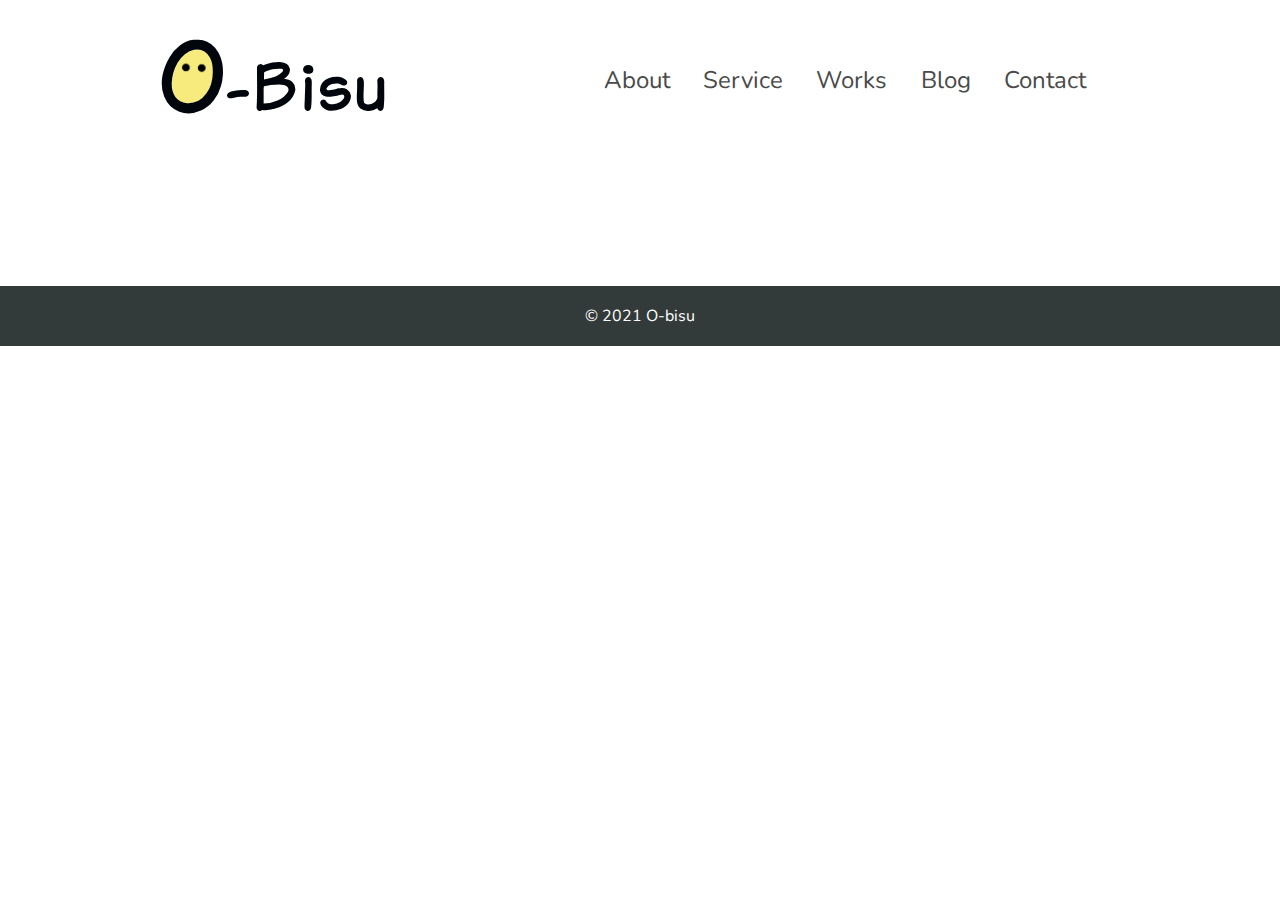
==== author.html @ a60bfc4c "20210718" ====
<!DOCTYPE html>
<html lang="ja">
<head>
  <meta charset="UTF-8">
  <meta name="viewport" content="width=device-width, initial-scale=1.0">
  <meta name="description" content="o-bisu.com">
  <meta name="keywords" content="">
  <title>o-bisu.com</title>
  <!-- Font -->
  <link rel="preconnect" href="https://fonts.googleapis.com">
  <link rel="preconnect" href="https://fonts.gstatic.com" crossorigin>
  <link href="https://fonts.googleapis.com/css2?family=Nunito&display=swap" rel="stylesheet">
  <link href="https://fonts.googleapis.com/css2?family=Nunito:wght@700&display=swap" rel="stylesheet">
  <!-- CSS -->
  <link rel="stylesheet" href="scss/style.css">
</head>

<body class="l-body">

  <header class="p-header">
    <h1 class="p-header__logo"><img src="/images/index_header-logo.svg"></h1>
    <nav class="p-header__nav">
      <ul>
        <li><a href="">About</a></li>
        <li><a href="">Service</a></li>
        <li><a href="">Works</a></li>
        <li><a href="">Blog</a></li>
        <li><a href="">Contact</a></li>
      </ul>
    </nav>
      <button class="p-header__menu-button" id="btn01">
        <span></span>
        <span></span>
        <span></span>
      </button>
  </header>

  <main class="l-main">
    
    <article class="p-profile">
      <img src="/images/author_profile-photo.jpg">
      <div class="p-profile__content-block">
        <h3>Profile</h3>
        <p>ここに本文が入ります。ここに本文が入ります。ここに本文が入ります。ここに本文が入ります。ここに本文が入ります。ここに本文が入ります。ここに本文が入ります。ここに本文が入ります。ここに本文が入ります。ここに本文が入ります。ここに本文が入ります。ここに本文が入ります。ここに本文が入ります。ここに本文が入ります。ここに本文が入ります。ここに本文が入ります。ここに本文が入ります。ここに本文が入ります。ここに本文が入ります。ここに本文が入ります。ここに本文が入ります。ここに本文が入ります。ここに本文が入ります。ここに本文が入ります。ここに本文が入ります。ここに本文が入ります。ここに本文が入ります。ここに本文が入ります。ここに本文が入ります。ここに本文が入ります。ここに本文が入ります。ここに本文が入ります。ここに本文が入ります。ここに本文が入ります。ここに本文が入ります。ここに本文が入ります。ここに本文が入ります。ここに本文が入ります。ここに本文が入ります。ここに本文が入ります。ここに本文が入ります。ここに本文が入ります。ここに本文が入ります。ここに本文が入ります。ここに本文が入ります。ここに本文が入ります。ここに本文が入ります。ここに本文が入ります。ここに本文が入ります。</p>
      </div>
    </article>

  </main>

  <footer class="p-footer">
    <p>© 2021 O-bisu</p>
  </footer>

  <script src="js/jquery.min.js"></script>
  <script src="js/slick.js"></script>
  <script src="js/slick.min.js"></script>
  <script src="js/script.js"></script>
</body>
</html>
---- scss/style.css ----
@charset "UTF-8";
/* --------------------------------------------------------
foundation
-------------------------------------------------------- */
/*!
 * ress.css • v4.0.0
 * MIT License
 * github.com/filipelinhares/ress
 */
/* # =================================================================
   # Global selectors
   # ================================================================= */
html {
  -webkit-box-sizing: border-box;
          box-sizing: border-box;
  -webkit-text-size-adjust: 100%;
  /* Prevent adjustments of font size after orientation changes in iOS */
  word-break: normal;
  -moz-tab-size: 4;
  -o-tab-size: 4;
     tab-size: 4;
}

*,
::before,
::after {
  background-repeat: no-repeat;
  /* Set `background-repeat: no-repeat` to all elements and pseudo elements */
  -webkit-box-sizing: inherit;
          box-sizing: inherit;
}

::before,
::after {
  text-decoration: inherit;
  /* Inherit text-decoration and vertical align to ::before and ::after pseudo elements */
  vertical-align: inherit;
}

* {
  padding: 0;
  /* Reset `padding` and `margin` of all elements */
  margin: 0;
}

/* # =================================================================
   # General elements
   # ================================================================= */
hr {
  overflow: visible;
  /* Show the overflow in Edge and IE */
  height: 0;
  /* Add the correct box sizing in Firefox */
  color: inherit;
  /* Correct border color in Firefox. */
}

details,
main {
  display: block;
  /* Render the `main` element consistently in IE. */
}

summary {
  display: list-item;
  /* Add the correct display in all browsers */
}

small {
  font-size: 80%;
  /* Set font-size to 80% in `small` elements */
}

[hidden] {
  display: none;
  /* Add the correct display in IE */
}

abbr[title] {
  border-bottom: none;
  /* Remove the bottom border in Chrome 57 */
  /* Add the correct text decoration in Chrome, Edge, IE, Opera, and Safari */
  text-decoration: underline;
  -webkit-text-decoration: underline dotted;
          text-decoration: underline dotted;
}

a {
  background-color: transparent;
  /* Remove the gray background on active links in IE 10 */
}

a:active,
a:hover {
  outline-width: 0;
  /* Remove the outline when hovering in all browsers */
}

code,
kbd,
pre,
samp {
  font-family: monospace, monospace;
  /* Specify the font family of code elements */
}

pre {
  font-size: 1em;
  /* Correct the odd `em` font sizing in all browsers */
}

b,
strong {
  font-weight: bolder;
  /* Add the correct font weight in Chrome, Edge, and Safari */
}

/* https://gist.github.com/unruthless/413930 */
sub,
sup {
  font-size: 75%;
  line-height: 0;
  position: relative;
  vertical-align: baseline;
}

sub {
  bottom: -0.25em;
}

sup {
  top: -0.5em;
}

table {
  border-color: inherit;
  /* Correct border color in all Chrome, Edge, and Safari. */
  text-indent: 0;
  /* Remove text indentation in Chrome, Edge, and Safari */
}

/* # =================================================================
   # Forms
   # ================================================================= */
input {
  border-radius: 0;
}

/* Replace pointer cursor in disabled elements */
[disabled] {
  cursor: default;
}

[type='number']::-webkit-inner-spin-button,
[type='number']::-webkit-outer-spin-button {
  height: auto;
  /* Correct the cursor style of increment and decrement buttons in Chrome */
}

[type='search'] {
  -webkit-appearance: textfield;
  /* Correct the odd appearance in Chrome and Safari */
  outline-offset: -2px;
  /* Correct the outline style in Safari */
}

[type='search']::-webkit-search-decoration {
  -webkit-appearance: none;
  /* Remove the inner padding in Chrome and Safari on macOS */
}

textarea {
  overflow: auto;
  /* Internet Explorer 11+ */
  resize: vertical;
  /* Specify textarea resizability */
}

button,
input,
optgroup,
select,
textarea {
  font: inherit;
  /* Specify font inheritance of form elements */
}

optgroup {
  font-weight: bold;
  /* Restore the font weight unset by the previous rule */
}

button {
  overflow: visible;
  /* Address `overflow` set to `hidden` in IE 8/9/10/11 */
}

button,
select {
  text-transform: none;
  /* Firefox 40+, Internet Explorer 11- */
}

/* Apply cursor pointer to button elements */
button,
[type='button'],
[type='reset'],
[type='submit'],
[role='button'] {
  cursor: pointer;
  color: inherit;
}

/* Remove inner padding and border in Firefox 4+ */
button::-moz-focus-inner,
[type='button']::-moz-focus-inner,
[type='reset']::-moz-focus-inner,
[type='submit']::-moz-focus-inner {
  border-style: none;
  padding: 0;
}

/* Replace focus style removed in the border reset above */
button:-moz-focusring,
[type='button']::-moz-focus-inner,
[type='reset']::-moz-focus-inner,
[type='submit']::-moz-focus-inner {
  outline: 1px dotted ButtonText;
}

button,
html [type='button'],
[type='reset'],
[type='submit'] {
  -webkit-appearance: button;
  /* Correct the inability to style clickable types in iOS */
}

/* Remove the default button styling in all browsers */
button,
input,
select,
textarea {
  background-color: transparent;
  border-style: none;
}

a:focus,
button:focus,
input:focus,
select:focus,
textarea:focus {
  outline-width: 0;
}

/* Style select like a standard input */
select {
  -moz-appearance: none;
  /* Firefox 36+ */
  -webkit-appearance: none;
  /* Chrome 41+ */
}

select::-ms-expand {
  display: none;
  /* Internet Explorer 11+ */
}

select::-ms-value {
  color: currentColor;
  /* Internet Explorer 11+ */
}

legend {
  border: 0;
  /* Correct `color` not being inherited in IE 8/9/10/11 */
  color: inherit;
  /* Correct the color inheritance from `fieldset` elements in IE */
  display: table;
  /* Correct the text wrapping in Edge and IE */
  max-width: 100%;
  /* Correct the text wrapping in Edge and IE */
  white-space: normal;
  /* Correct the text wrapping in Edge and IE */
  max-width: 100%;
  /* Correct the text wrapping in Edge 18- and IE */
}

::-webkit-file-upload-button {
  /* Correct the inability to style clickable types in iOS and Safari */
  -webkit-appearance: button;
  color: inherit;
  font: inherit;
  /* Change font properties to `inherit` in Chrome and Safari */
}

/* # =================================================================
   # Specify media element style
   # ================================================================= */
img {
  border-style: none;
  /* Remove border when inside `a` element in IE 8/9/10 */
}

/* Add the correct vertical alignment in Chrome, Firefox, and Opera */
progress {
  vertical-align: baseline;
}

/* # =================================================================
   # Accessibility
   # ================================================================= */
/* Specify the progress cursor of updating elements */
[aria-busy='true'] {
  cursor: progress;
}

/* Specify the pointer cursor of trigger elements */
[aria-controls] {
  cursor: pointer;
}

/* Specify the unstyled cursor of disabled, not-editable, or otherwise inoperable elements */
[aria-disabled='true'] {
  cursor: default;
}

html, body {
  position: relative;
  min-height: 100%;
}

h2 {
  font-size: 2.25rem;
  text-align: center;
  margin-bottom: 100px;
}

@media screen and (max-width: 834px) {
  h2 {
    margin-bottom: 30px;
  }
}

/* Slider */
.slick-slider {
  position: relative;
  display: block;
  -webkit-box-sizing: border-box;
          box-sizing: border-box;
  -webkit-touch-callout: none;
  -webkit-user-select: none;
  -moz-user-select: none;
  -ms-user-select: none;
  user-select: none;
  -ms-touch-action: pan-y;
  touch-action: pan-y;
  -webkit-tap-highlight-color: transparent;
}

.slick-list {
  position: relative;
  overflow: hidden;
  display: block;
  margin: 0;
  padding: 0;
}

.slick-list:focus {
  outline: none;
}

.slick-list.dragging {
  cursor: pointer;
  cursor: hand;
}

.slick-slider .slick-track,
.slick-slider .slick-list {
  -webkit-transform: translate3d(0, 0, 0);
  transform: translate3d(0, 0, 0);
}

.slick-track {
  position: relative;
  left: 0;
  top: 0;
  display: block;
  margin-left: auto;
  margin-right: auto;
}

.slick-track:before, .slick-track:after {
  content: "";
  display: table;
}

.slick-track:after {
  clear: both;
}

.slick-loading .slick-track {
  visibility: hidden;
}

.slick-slide {
  float: left;
  height: 100%;
  min-height: 1px;
  display: none;
}

[dir="rtl"] .slick-slide {
  float: right;
}

.slick-slide img {
  display: block;
}

.slick-slide.slick-loading img {
  display: none;
}

.slick-slide.dragging img {
  pointer-events: none;
}

.slick-initialized .slick-slide {
  display: block;
}

.slick-loading .slick-slide {
  visibility: hidden;
}

.slick-vertical .slick-slide {
  display: block;
  height: auto;
  border: 1px solid transparent;
}

.slick-arrow.slick-hidden {
  display: none;
}

/* Slider */
.slick-loading .slick-list {
  background: #fff url("./ajax-loader.gif") center center no-repeat;
}

/* Icons */
@font-face {
  font-family: "slick";
  src: url("./fonts/slick.eot");
  src: url("./fonts/slick.eot?#iefix") format("embedded-opentype"), url("./fonts/slick.woff") format("woff"), url("./fonts/slick.ttf") format("truetype"), url("./fonts/slick.svg#slick") format("svg");
  font-weight: normal;
  font-style: normal;
}

/* Arrows */
.slick-prev,
.slick-next {
  position: absolute;
  display: block;
  height: 20px;
  width: 20px;
  line-height: 0px;
  font-size: 0px;
  cursor: pointer;
  background: transparent;
  color: transparent;
  top: 50%;
  -webkit-transform: translate(0, -50%);
  transform: translate(0, -50%);
  padding: 0;
  border: none;
  outline: none;
}

.slick-prev:hover, .slick-prev:focus,
.slick-next:hover,
.slick-next:focus {
  outline: none;
  background: transparent;
  color: transparent;
}

.slick-prev:hover:before, .slick-prev:focus:before,
.slick-next:hover:before,
.slick-next:focus:before {
  opacity: 1;
}

.slick-prev.slick-disabled:before,
.slick-next.slick-disabled:before {
  opacity: 0.25;
}

.slick-prev:before,
.slick-next:before {
  font-family: "slick";
  font-size: 20px;
  line-height: 1;
  color: white;
  opacity: 0.75;
  -webkit-font-smoothing: antialiased;
  -moz-osx-font-smoothing: grayscale;
}

.slick-prev {
  left: -25px;
}

[dir="rtl"] .slick-prev {
  left: auto;
  right: -25px;
}

.slick-prev:before {
  content: "←";
}

[dir="rtl"] .slick-prev:before {
  content: "→";
}

.slick-next {
  right: -25px;
}

[dir="rtl"] .slick-next {
  left: -25px;
  right: auto;
}

.slick-next:before {
  content: "→";
}

[dir="rtl"] .slick-next:before {
  content: "←";
}

/* Dots */
.slick-dotted.slick-slider {
  margin-bottom: 30px;
}

.slick-dots {
  position: absolute;
  bottom: -25px;
  list-style: none;
  display: block;
  text-align: center;
  padding: 0;
  margin: 0;
  width: 100%;
}

.slick-dots li {
  position: relative;
  display: inline-block;
  height: 20px;
  width: 20px;
  margin: 0 5px;
  padding: 0;
  cursor: pointer;
}

.slick-dots li button {
  border: 0;
  background: transparent;
  display: block;
  height: 20px;
  width: 20px;
  outline: none;
  line-height: 0px;
  font-size: 0px;
  color: transparent;
  padding: 5px;
  cursor: pointer;
}

.slick-dots li button:hover, .slick-dots li button:focus {
  outline: none;
}

.slick-dots li button:hover:before, .slick-dots li button:focus:before {
  opacity: 1;
}

.slick-dots li button:before {
  position: absolute;
  top: 0;
  left: 0;
  content: "•";
  width: 20px;
  height: 20px;
  font-family: "slick";
  font-size: 6px;
  line-height: 20px;
  text-align: center;
  color: black;
  opacity: 0.25;
  -webkit-font-smoothing: antialiased;
  -moz-osx-font-smoothing: grayscale;
}

.slick-dots li.slick-active button:before {
  color: black;
  opacity: 0.75;
}

/* --------------------------------------------------------
layout
-------------------------------------------------------- */
.l-body {
  font-family: 'Nunito', sans-serif;
  font-size: 62.5%;
  color: #4A4A4A;
}

.l-body__content-area {
  padding: 0 12.612%;
}

@media screen and (max-width: 390px) {
  .l-body__content-area {
    padding: 0 5.365%;
  }
}

.l-body__fade-layer.active {
  position: absolute;
  z-index: 9;
  top: 0;
  left: 0;
  width: 100%;
  height: 100%;
  background-color: rgba(0, 0, 0, 0.5);
  visibility: visible;
}

/* --------------------------------------------------------
project
-------------------------------------------------------- */
.p-header {
  display: -webkit-box;
  display: -ms-flexbox;
  display: flex;
  position: fixed;
  top: 0;
  z-index: 10;
  -webkit-box-align: center;
      -ms-flex-align: center;
          align-items: center;
  background-color: #fff;
  padding: 10px 12.5459% 0;
  height: 150px;
  width: 100%;
}

@media screen and (max-width: 834px) {
  .p-header {
    -webkit-box-pack: justify;
        -ms-flex-pack: justify;
            justify-content: space-between;
    padding: 10px 20px 0 20px;
    height: 80px;
  }
}

.p-header__logo > img {
  width: 225px;
}

@media screen and (max-width: 834px) {
  .p-header__logo > img {
    width: 120px;
  }
}

.p-header__nav {
  margin-left: auto;
}

@media screen and (max-width: 834px) {
  .p-header__nav {
    display: none;
    margin-left: 0;
  }
}

.p-header__nav > ul {
  display: -webkit-box;
  display: -ms-flexbox;
  display: flex;
  -webkit-box-pack: end;
      -ms-flex-pack: end;
          justify-content: flex-end;
  -webkit-box-align: center;
      -ms-flex-align: center;
          align-items: center;
  list-style: none;
  height: 140px;
}

@media screen and (max-width: 834px) {
  .p-header__nav > ul {
    display: block;
    list-style: none;
    position: absolute;
    top: 80px;
    left: 50%;
    -webkit-transform: translateX(-50%);
            transform: translateX(-50%);
    width: 100%;
    text-align: center;
  }
}

.p-header__nav li > a {
  display: inline;
  padding: 0;
  margin: 0 2.604165vw 0 0;
  height: 100%;
  width: 100%;
  color: #4A4A4A;
  text-decoration: none;
  font-size: 1.5rem;
}

@media screen and (max-width: 834px) {
  .p-header__nav li > a {
    display: block;
    background-color: #fff;
    padding: 19px 0;
    margin: 0 auto;
  }
}

@media screen and (max-width: 834px) {
  .p-header__nav li:nth-of-type(1) > a {
    padding: 49px 0 19px 0;
    margin: 0 auto;
  }
}

@media screen and (max-width: 834px) {
  .p-header__nav li > a:hover {
    background-color: #F7F8DA;
    -webkit-transition: all .5s;
    transition: all .5s;
  }
}

@media screen and (max-width: 834px) and (max-width: 834px) {
  .p-header__menu-button {
    position: relative;
    margin-top: -26px;
    width: 50px;
    height: 30px;
    cursor: pointer;
  }
  .p-header__menu-button span {
    position: absolute;
    right: 0;
    width: 100%;
    height: 4px;
    background-color: #4A4A4A;
    border-radius: 4px;
  }
  .p-header__menu-button, .p-header__menu-button span {
    display: inline-block;
    -webkit-transition: all .5s;
    transition: all .5s;
    -webkit-box-sizing: border-box;
            box-sizing: border-box;
  }
  .p-header__menu-button, .p-header__menu-button > span:nth-of-type(1) {
    top: 0;
  }
  .p-header__menu-button, .p-header__menu-button > span:nth-of-type(2) {
    top: 13px;
  }
  .p-header__menu-button, .p-header__menu-button > span:nth-of-type(3) {
    bottom: 0;
  }
  #btn01.active {
    -webkit-transform: rotate(360deg);
    transform: rotate(360deg);
  }
  #btn01.active span:nth-of-type(1) {
    -webkit-transform: translateY(13px) rotate(-45deg);
    transform: translateY(13px) rotate(-45deg);
  }
  #btn01.active span:nth-of-type(2) {
    -webkit-transform: translateY(0) rotate(45deg);
    transform: translateY(0) rotate(45deg);
  }
  #btn01.active span:nth-of-type(3) {
    opacity: 0;
  }
}

.p-main-visual {
  position: relative;
  margin-top: 80px;
}

.p-main-visual > img {
  position: absolute;
  height: 650px;
  width: 100%;
  -o-object-fit: cover;
     object-fit: cover;
}

@media screen and (max-width: 834px) {
  .p-main-visual > img {
    height: 185px;
  }
}

.p-main-visual > p {
  position: absolute;
  top: 50%;
  width: 100%;
  padding: 0 20px;
  font-size: 3.125rem;
  text-align: center;
}

@media screen and (max-width: 390px) {
  .p-main-visual > p {
    top: 120px;
    font-size: 1.875rem;
  }
}

.p-main-visual::after {
  display: block;
  content: "";
  background-color: #fff;
  height: 650px;
  width: 100%;
}

@media screen and (max-width: 834px) {
  .p-main-visual::after {
    height: 185px;
  }
}

.p-main-visual__catchcopy {
  text-align: center;
}

.p-main-visual__catchcopy > p:nth-child(1) {
  padding: 6.991% 0 0 0;
  font-size: 1.625rem;
}

@media screen and (max-width: 834px) {
  .p-main-visual__catchcopy > p:nth-child(1) {
    padding: 8.18418% 0 0 0;
  }
}

@media screen and (max-width: 390px) {
  .p-main-visual__catchcopy > p:nth-child(1) {
    font-size: 1.25rem;
    padding: 15.018% 0 0 0;
  }
}

.p-main-visual__catchcopy > p:nth-child(2) {
  padding: 2.0973% 0 6.991% 0;
}

@media screen and (max-width: 834px) {
  .p-main-visual__catchcopy > p:nth-child(2) {
    padding: 4.911% 0 8.1842% 0;
  }
}

@media screen and (max-width: 390px) {
  .p-main-visual__catchcopy > p:nth-child(2) {
    padding: 9.01% 0 15.018% 0;
  }
}

.p-service {
  padding: 5.2553% 12.6124% 5.2553% 12.6124%;
  margin-bottom: 100px;
  text-align: center;
  background-color: #F7F8DA;
}

@media screen and (max-width: 834px) {
  .p-service {
    padding: 30px 0 50px 0;
  }
}

.p-service__logo {
  position: absolute;
  top: 50%;
  left: 50%;
  -webkit-transform: translate(-50%, -50%);
          transform: translate(-50%, -50%);
  width: 100%;
  max-width: 60%;
}

.p-service__item-wrapper {
  display: -webkit-box;
  display: -ms-flexbox;
  display: flex;
  -webkit-box-pack: justify;
      -ms-flex-pack: justify;
          justify-content: space-between;
  list-style: none;
  padding: 0 7.6763%;
}

@media screen and (max-width: 834px) {
  .p-service__item-wrapper {
    display: block;
    padding: 0;
  }
}

.p-service__item-block > p:nth-of-type(1) {
  max-width: 300px;
  padding: 6.282% 0 0 0;
  margin: 0 auto;
  font-size: 1.25rem;
}

@media screen and (max-width: 834px) {
  .p-service__item-block > p:nth-of-type(1) {
    padding: 9.01% 18.23845%  0 18.23845%;
    max-width: 100%;
  }
}

@media screen and (max-width: 390px) {
  .p-service__item-block > p:nth-of-type(1) {
    padding: 9.01% 20px 0 20px;
  }
}

.p-service__item-block > p:nth-of-type(2) {
  max-width: 300px;
  font-size: 1rem;
  padding: 3.1413% 0 0 0;
}

@media screen and (max-width: 834px) {
  .p-service__item-block > p:nth-of-type(2) {
    max-width: 100%;
    padding: 4.507% 18.23845% 6.1208% 18.23845%;
  }
}

@media screen and (max-width: 390px) {
  .p-service__item-block > p:nth-of-type(2) {
    padding: 4.507% 20px 15.018% 20px;
  }
}

.p-service__item-block__spacer {
  position: relative;
  height: 300px;
  width: 100%;
  max-width: 300px;
  margin: 0 auto;
  border: 1px solid #4A4A4A;
  border-radius: 50%;
}

.p-works__grid {
  display: -webkit-box;
  display: -ms-flexbox;
  display: flex;
  -webkit-box-pack: justify;
      -ms-flex-pack: justify;
          justify-content: space-between;
  margin: 0 13.663% 100px 13.663%;
}

@media screen and (max-width: 834px) {
  .p-works__grid {
    margin: 0 0 100px 0;
  }
}

.p-works__grid img {
  -o-object-fit: cover;
     object-fit: cover;
  padding: 2.162%;
  height: 250px;
  width: 100%;
}

@media screen and (max-width: 834px) {
  .p-works__grid img {
    padding: 0;
    height: 100%;
  }
}

.slick-prev:before, .slick-next:before {
  color: #333B3A;
  font-size: 40px;
}

.slick-prev {
  left: -50px;
  z-index: 100;
}

.slick-next {
  right: -30px;
}

.p-news {
  padding: 0 12.612%;
  margin-top: 200px;
}

@media screen and (max-width: 834px) {
  .p-news {
    padding: 0;
    margin-top: 0;
  }
}

.p-news > ul {
  margin-bottom: 100px;
}

@media screen and (max-width: 834px) {
  .p-news > ul {
    display: -webkit-box;
    display: -ms-flexbox;
    display: flex;
    -webkit-box-orient: vertical;
    -webkit-box-direction: normal;
        -ms-flex-direction: column;
            flex-direction: column;
  }
}

.p-news li {
  display: -webkit-box;
  display: -ms-flexbox;
  display: flex;
  height: 5.78125vw;
  -webkit-box-align: center;
      -ms-flex-align: center;
          align-items: center;
}

@media screen and (max-width: 834px) {
  .p-news li {
    display: block;
    height: 100%;
  }
}

.p-news li:nth-of-type(odd) {
  background-color: #F7F8DA;
}

@media screen and (max-width: 834px) {
  .p-news li p {
    height: 6.65552vw;
  }
}

@media screen and (max-width: 390px) {
  .p-news li p {
    height: 14.230769vw;
  }
}

.p-news li p:nth-of-type(1) {
  padding: 0 0 0 4.6176%;
  font-size: 1.125rem;
  font-weight: bold;
}

@media screen and (max-width: 834px) {
  .p-news li p:nth-of-type(1) {
    padding: 3.06073% 20px 0 20px;
    font-size: 2.15827vw;
  }
}

@media screen and (max-width: 390px) {
  .p-news li p:nth-of-type(1) {
    padding: 5% 20px 0 20px;
    font-size: 4.61538vw;
  }
}

.p-news li p:nth-of-type(2) {
  padding: 0 0 0 4.6176%;
  font-size: 0.937988vw;
  overflow: hidden;
}

@media screen and (max-width: 834px) {
  .p-news li p:nth-of-type(2) {
    padding: 0 20px 0 20px;
    font-size: 2.15827vw;
  }
}

@media screen and (max-width: 390px) {
  .p-news li p:nth-of-type(2) {
    padding: 0 20px 0 20px;
    font-size: 4.10256vw;
  }
}

.p-footer {
  display: -webkit-box;
  display: -ms-flexbox;
  display: flex;
  -webkit-box-align: center;
      -ms-flex-align: center;
          align-items: center;
  -webkit-box-pack: center;
      -ms-flex-pack: center;
          justify-content: center;
  height: 60px;
  margin-top: 180px;
  background-color: #333B3A;
}

.p-footer > p {
  font-size: 1rem;
  color: #fff;
}

/* --------------------------------------------------------
component
-------------------------------------------------------- */
.c-button__contact {
  display: block;
  padding: 2.4833% 8.0702%;
  width: 60%;
  margin: 0 auto;
  background-color: #38572B;
  border-radius: 10px;
}

@media screen and (max-width: 834px) {
  .c-button__contact {
    width: 100%;
    padding: 5.23788%;
  }
}

@media screen and (max-width: 390px) {
  .c-button__contact {
    padding: 9.6142%;
  }
}

.c-button__contact > a {
  color: #fff;
  font-size: 1.125rem;
  font-weight: bold;
  text-decoration: none;
}

@media screen and (max-width: 834px) {
  .c-button__contact > a {
    font-size: 0.75rem;
  }
}
/*# sourceMappingURL=style.css.map */
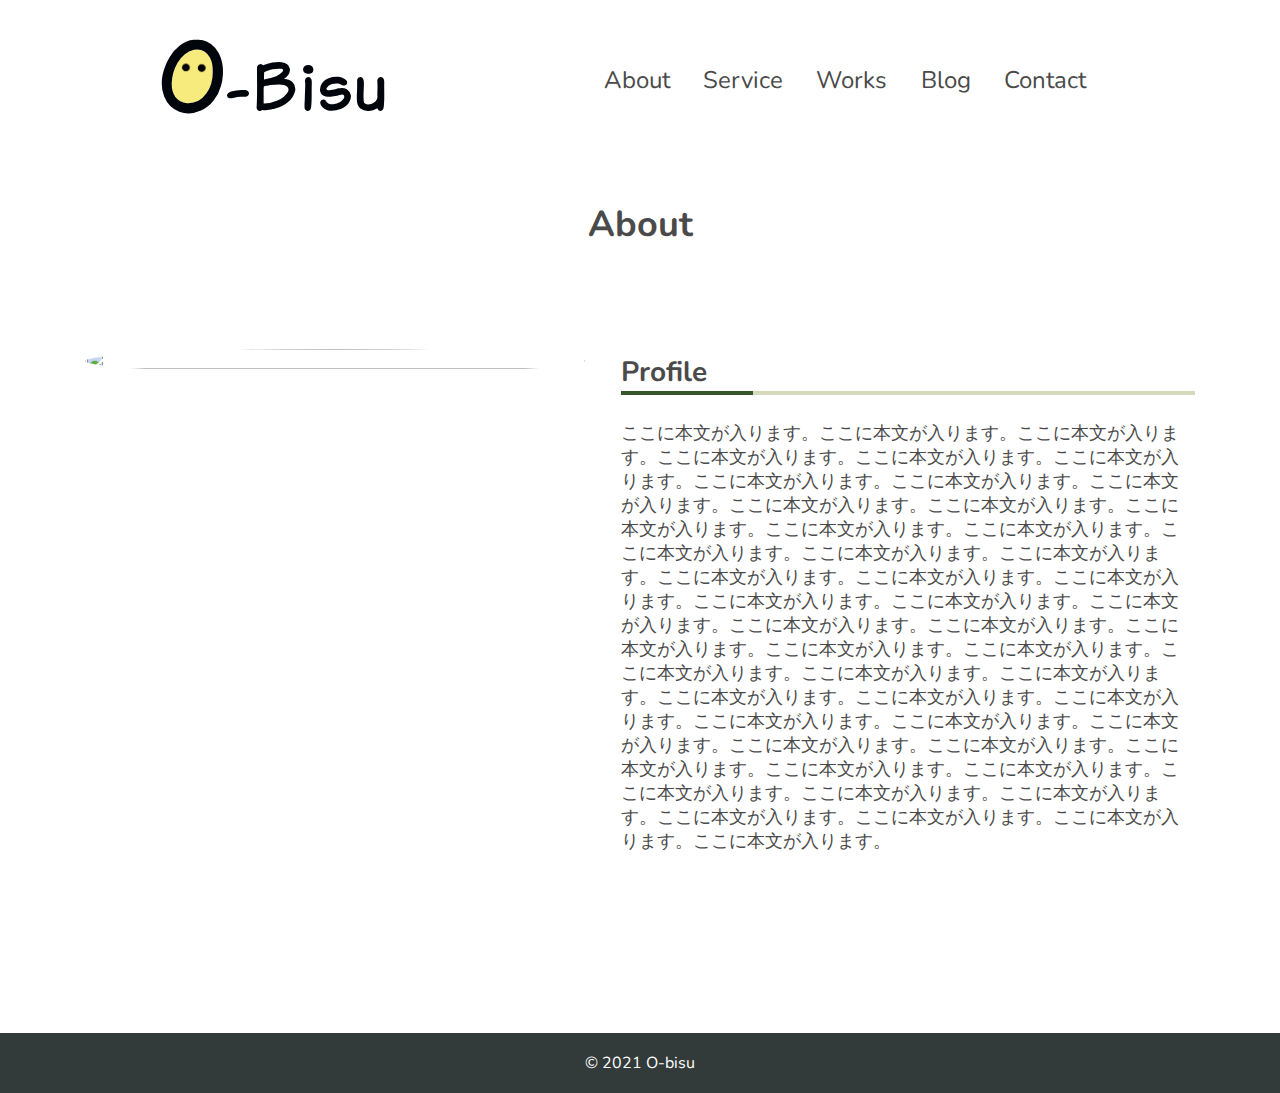
==== commit 635b42ee: "20210718-about-pc-complete" ====
--- a/author.html
+++ b/author.html
@@ -38,10 +38,13 @@
   <main class="l-main">
     
     <article class="p-profile">
-      <img src="/images/author_profile-photo.jpg">
-      <div class="p-profile__content-block">
-        <h3>Profile</h3>
-        <p>ここに本文が入ります。ここに本文が入ります。ここに本文が入ります。ここに本文が入ります。ここに本文が入ります。ここに本文が入ります。ここに本文が入ります。ここに本文が入ります。ここに本文が入ります。ここに本文が入ります。ここに本文が入ります。ここに本文が入ります。ここに本文が入ります。ここに本文が入ります。ここに本文が入ります。ここに本文が入ります。ここに本文が入ります。ここに本文が入ります。ここに本文が入ります。ここに本文が入ります。ここに本文が入ります。ここに本文が入ります。ここに本文が入ります。ここに本文が入ります。ここに本文が入ります。ここに本文が入ります。ここに本文が入ります。ここに本文が入ります。ここに本文が入ります。ここに本文が入ります。ここに本文が入ります。ここに本文が入ります。ここに本文が入ります。ここに本文が入ります。ここに本文が入ります。ここに本文が入ります。ここに本文が入ります。ここに本文が入ります。ここに本文が入ります。ここに本文が入ります。ここに本文が入ります。ここに本文が入ります。ここに本文が入ります。ここに本文が入ります。ここに本文が入ります。ここに本文が入ります。ここに本文が入ります。ここに本文が入ります。ここに本文が入ります。</p>
+      <h2>About</h2>
+      <div class="p-profile__wrapper">
+        <img src="/images/author_profile-photo.jpg">
+        <div class="p-profile__content-block">
+          <h3>Profile</h3>
+          <p>ここに本文が入ります。ここに本文が入ります。ここに本文が入ります。ここに本文が入ります。ここに本文が入ります。ここに本文が入ります。ここに本文が入ります。ここに本文が入ります。ここに本文が入ります。ここに本文が入ります。ここに本文が入ります。ここに本文が入ります。ここに本文が入ります。ここに本文が入ります。ここに本文が入ります。ここに本文が入ります。ここに本文が入ります。ここに本文が入ります。ここに本文が入ります。ここに本文が入ります。ここに本文が入ります。ここに本文が入ります。ここに本文が入ります。ここに本文が入ります。ここに本文が入ります。ここに本文が入ります。ここに本文が入ります。ここに本文が入ります。ここに本文が入ります。ここに本文が入ります。ここに本文が入ります。ここに本文が入ります。ここに本文が入ります。ここに本文が入ります。ここに本文が入ります。ここに本文が入ります。ここに本文が入ります。ここに本文が入ります。ここに本文が入ります。ここに本文が入ります。ここに本文が入ります。ここに本文が入ります。ここに本文が入ります。ここに本文が入ります。ここに本文が入ります。ここに本文が入ります。ここに本文が入ります。ここに本文が入ります。ここに本文が入ります。</p>
+        </div>
       </div>
     </article>
 
--- a/scss/style.css
+++ b/scss/style.css
@@ -342,6 +342,31 @@
   }
 }
 
+h3 {
+  position: relative;
+  display: block;
+  font-size: 1.75rem;
+  margin-bottom: 30px;
+}
+
+h3::before {
+  display: block;
+  content: "";
+  position: relative;
+  top: 42px;
+  width: 22.969%;
+  border-bottom: 4px solid #38572B;
+}
+
+h3::after {
+  display: block;
+  content: "";
+  position: absolute;
+  left: 22.969%;
+  width: 77.031%;
+  border-bottom: 4px solid #D5DABC;
+}
+
 /* Slider */
 .slick-slider {
   position: relative;
@@ -645,6 +670,7 @@
 /* --------------------------------------------------------
 project
 -------------------------------------------------------- */
+/*トップページ*/
 .p-header {
   display: -webkit-box;
   display: -ms-flexbox;
@@ -1147,6 +1173,41 @@
   color: #fff;
 }
 
+/*author*/
+.p-profile {
+  margin: 200px 5.2549% 0 5.2549%;
+}
+
+@media screen and (max-width: 834px) {
+  .p-profile {
+    margin-top: 80px;
+  }
+}
+
+.p-profile__wrapper {
+  display: -webkit-box;
+  display: -ms-flexbox;
+  display: flex;
+  -ms-flex-pack: distribute;
+      justify-content: space-around;
+}
+
+.p-profile img {
+  height: 100%;
+  width: 100%;
+  max-height: 500px;
+  max-width: 500px;
+  border-radius: 50%;
+}
+
+.p-profile__content-block {
+  width: 44.7917vw;
+}
+
+.p-profile p {
+  font-size: 1.125rem;
+}
+
 /* --------------------------------------------------------
 component
 -------------------------------------------------------- */
